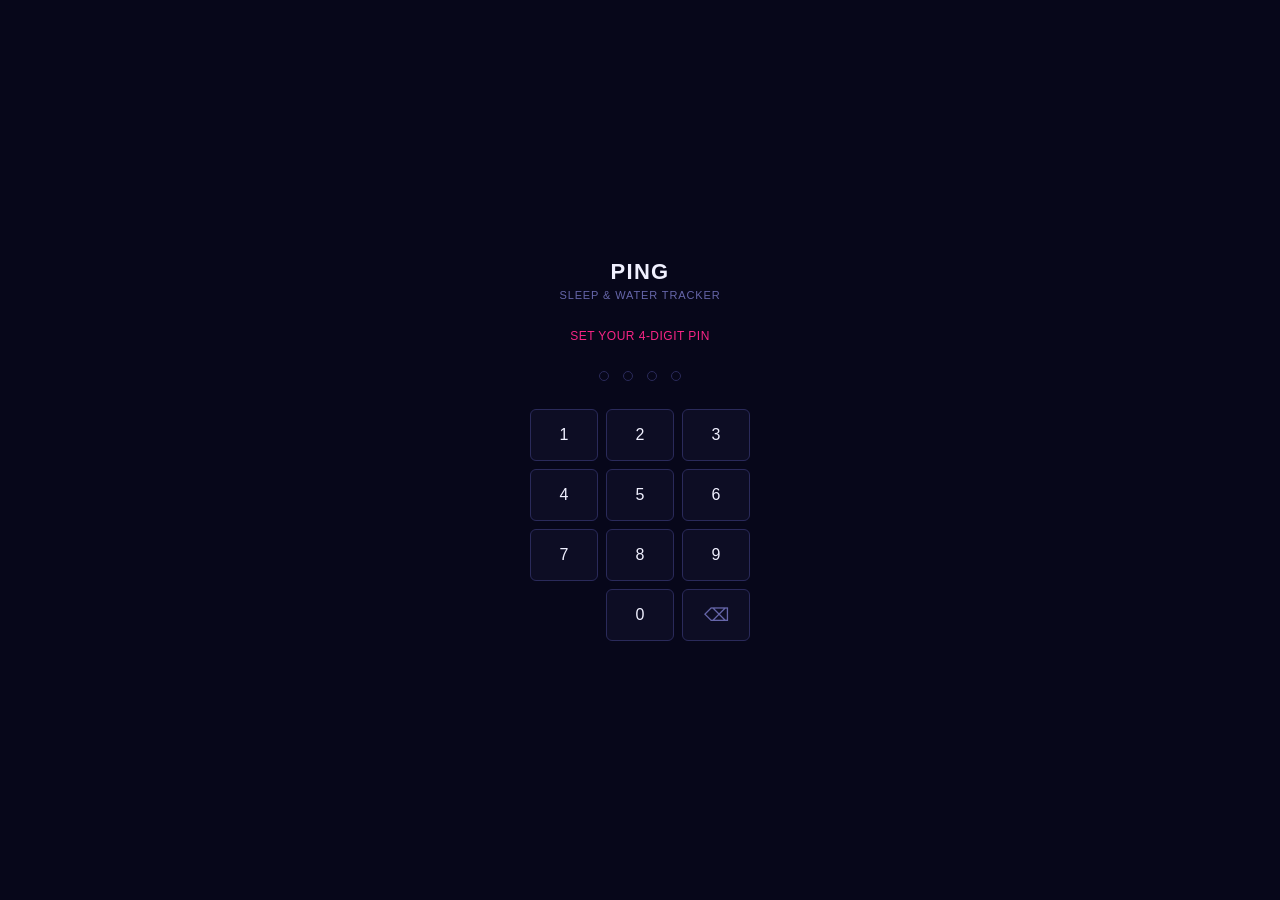
==== index.html @ cf744a32 "Restyle to match budget app design" ====
<!DOCTYPE html>
<html lang="en">
<head>
    <meta charset="UTF-8">
    <meta name="viewport" content="width=device-width, initial-scale=1.0, maximum-scale=1.0, user-scalable=no">
    <title>PING — Sleep & Water</title>
    <link rel="stylesheet" href="style.css">
</head>
<body>

<!-- ══════════════ PIN SCREEN ══════════════ -->
<div id="pin-screen">
    <div class="pin-brand">
        <div class="pin-title">PING</div>
        <div class="pin-sub">SLEEP &amp; WATER TRACKER</div>
    </div>
    <div class="pin-status" id="pin-status">&nbsp;</div>
    <div class="pin-dots">
        <div class="pin-dot" id="pd0"></div>
        <div class="pin-dot" id="pd1"></div>
        <div class="pin-dot" id="pd2"></div>
        <div class="pin-dot" id="pd3"></div>
    </div>
    <div class="pin-pad">
        <button class="pin-key" data-v="1">1</button>
        <button class="pin-key" data-v="2">2</button>
        <button class="pin-key" data-v="3">3</button>
        <button class="pin-key" data-v="4">4</button>
        <button class="pin-key" data-v="5">5</button>
        <button class="pin-key" data-v="6">6</button>
        <button class="pin-key" data-v="7">7</button>
        <button class="pin-key" data-v="8">8</button>
        <button class="pin-key" data-v="9">9</button>
        <button class="pin-key pin-empty" aria-hidden="true"></button>
        <button class="pin-key" data-v="0">0</button>
        <button class="pin-key pin-del" id="pin-del">⌫</button>
    </div>
</div>

<!-- ══════════════ MAIN APP ══════════════ -->
<div id="app">
    <header class="app-header">
        <div>
            <div class="app-logo">PING <span class="sync-dot" id="sync-dot"></span></div>
            <div class="app-date" id="app-date"></div>
        </div>
        <button class="icon-btn" id="settings-btn" title="Settings">⚙</button>
    </header>

    <nav class="tab-bar">
        <button class="tab-btn active" data-tab="water">💧 WATER</button>
        <button class="tab-btn"        data-tab="sleep">🌙 SLEEP</button>
    </nav>

    <div class="tab-content">

        <!-- WATER PANEL -->
        <div class="tab-panel active" id="water-panel">
            <div class="ring-wrapper">
                <svg class="water-ring-svg" viewBox="0 0 190 190">
                    <circle class="ring-bg"   cx="95" cy="95" r="82"/>
                    <circle class="ring-fill" id="ring-fill" cx="95" cy="95" r="82"
                        stroke-dasharray="515.22" stroke-dashoffset="515.22"/>
                </svg>
                <div class="ring-center">
                    <div class="ring-ml"   id="ring-ml">0</div>
                    <div class="ring-pct"  id="ring-pct">0%</div>
                    <div class="ring-goal">/ <span id="goal-display">2500</span> ml</div>
                </div>
            </div>

            <div class="section-label">Quick Add</div>
            <div class="quick-add">
                <button class="add-btn" data-ml="250"><span>+250</span>ml</button>
                <button class="add-btn" data-ml="500"><span>+500</span>ml</button>
                <button class="add-btn" data-ml="750"><span>+750</span>ml</button>
                <button class="add-btn" data-ml="1000"><span>+1000</span>ml</button>
            </div>

            <div class="section-label">Custom Amount</div>
            <div class="custom-row">
                <input class="cyber-input" id="custom-ml" type="number" min="1" max="5000" placeholder="Enter ml...">
                <button class="cyber-btn" id="custom-add">ADD</button>
            </div>

            <div class="neon-divider"></div>

            <div class="section-label">Today's Log</div>
            <div class="log-list" id="water-log"></div>
        </div>

        <!-- SLEEP PANEL -->
        <div class="tab-panel" id="sleep-panel">
            <div class="sleep-form">
                <div class="sleep-form-title">LOG SLEEP SESSION</div>
                <div class="time-row">
                    <div class="time-field">
                        <label>BEDTIME</label>
                        <input class="cyber-input" type="time" id="bedtime" value="23:00">
                    </div>
                    <div class="time-field">
                        <label>WAKE TIME</label>
                        <input class="cyber-input" type="time" id="waketime" value="07:00">
                    </div>
                </div>
                <div class="sleep-duration" id="sleep-dur">8h 0m</div>
                <div class="quality-label">SLEEP QUALITY</div>
                <div class="stars" id="stars">
                    <span class="star active" data-v="1">★</span>
                    <span class="star active" data-v="2">★</span>
                    <span class="star active" data-v="3">★</span>
                    <span class="star active" data-v="4">★</span>
                    <span class="star active" data-v="5">★</span>
                </div>
                <button class="cyber-btn purple" id="log-sleep" style="width:100%;padding:13px;font-size:.65rem;letter-spacing:.2em;">
                    LOG SLEEP
                </button>
            </div>

            <div class="chart-card">
                <div class="chart-card-title">7-DAY SLEEP HISTORY</div>
                <canvas id="sleepChart"></canvas>
            </div>

            <div class="section-label">Recent Entries</div>
            <div class="log-list" id="sleep-log"></div>
        </div>
    </div>
</div>

<!-- ══════════════ SETTINGS MODAL ══════════════ -->
<div class="overlay" id="settings-overlay">
    <div class="modal">
        <div class="modal-title">SETTINGS</div>
        <button class="modal-close" id="modal-close">✕</button>

        <div class="setting-row">
            <label>DAILY WATER GOAL (ML)</label>
            <div style="display:flex;gap:8px">
                <input class="cyber-input" id="goal-input" type="number" min="500" max="10000" placeholder="2500">
                <button class="cyber-btn" id="save-goal">SAVE</button>
            </div>
        </div>

        <div class="neon-divider"></div>

        <div class="setting-row">
            <label>CHANGE PIN</label>
            <div style="display:flex;gap:8px">
                <input class="cyber-input" id="new-pin" type="password" maxlength="4" inputmode="numeric" placeholder="New 4-digit PIN">
                <button class="cyber-btn pink" id="save-pin">SET</button>
            </div>
        </div>

        <div class="neon-divider"></div>

        <button class="cyber-btn pink" id="clear-water" style="width:100%;padding:12px;">
            CLEAR TODAY'S WATER
        </button>
    </div>
</div>

<div id="toasts"></div>

<script src="app.js"></script>
</body>
</html>
---- style.css ----
:root {
    --bg-deep:       #07071a;
    --bg-card:       #0d0d24;
    --bg-elevated:   #12122e;
    --bg-input:      #0a0a20;
    --text-bright:   #f0f0ff;
    --text-dim:      #6666aa;
    --border-subtle: #1c1c3e;
    --border-mid:    #2a2a5a;
    --accent:        #9d4edd;
    --accent-dim:    rgba(157,78,221,0.18);
    --accent-glow:   rgba(157,78,221,0.35);
    --green:         #06d6a0;
    --green-dim:     rgba(6,214,160,0.15);
    --pink:          #f72585;
    --pink-dim:      rgba(247,37,133,0.15);
    --yellow:        #ffbe0b;
    --blue:          #4cc9f0;
    --radius-lg:     10px;
    --radius-md:     6px;
}

*, *::before, *::after { box-sizing: border-box; margin: 0; padding: 0; }

html, body {
    height: 100%;
    background: var(--bg-deep);
    color: var(--text-bright);
    font-family: -apple-system, BlinkMacSystemFont, 'Segoe UI', sans-serif;
    overflow: hidden;
    font-size: 14px;
}

/* ─── PIN SCREEN ─── */
#pin-screen {
    position: fixed; inset: 0;
    background: var(--bg-deep);
    display: flex; flex-direction: column;
    align-items: center; justify-content: center;
    gap: 28px; z-index: 100;
}

.pin-brand { text-align: center; }

.pin-title {
    font-size: 22px; font-weight: 700;
    color: var(--text-bright); letter-spacing: 0.06em;
}

.pin-sub {
    font-size: 11px; color: var(--text-dim);
    letter-spacing: 0.08em; margin-top: 4px;
    text-transform: uppercase;
}

.pin-status {
    font-size: 12px; color: var(--pink);
    letter-spacing: 0.04em; min-height: 1.2em;
    text-align: center;
}

.pin-dots { display: flex; gap: 14px; }

.pin-dot {
    width: 10px; height: 10px; border-radius: 50%;
    border: 1.5px solid var(--border-mid); transition: all .15s;
}

.pin-dot.filled { background: var(--accent); border-color: var(--accent); box-shadow: 0 0 8px var(--accent-glow); }
.pin-dot.error  { background: var(--pink);   border-color: var(--pink); }

.pin-pad {
    display: grid;
    grid-template-columns: repeat(3, 68px);
    grid-template-rows: repeat(4, 52px);
    gap: 8px;
}

.pin-key {
    background: var(--bg-card);
    border: 0.5px solid var(--border-mid);
    color: var(--text-bright);
    font-size: 16px; font-weight: 500;
    border-radius: var(--radius-md); cursor: pointer;
    transition: all .1s; user-select: none;
    -webkit-tap-highlight-color: transparent;
    display: flex; align-items: center; justify-content: center;
}

.pin-key:active {
    background: var(--accent-dim);
    border-color: var(--accent);
}

.pin-key.pin-del   { color: var(--text-dim); font-size: 18px; }
.pin-key.pin-empty { visibility: hidden; pointer-events: none; }

/* ─── APP SHELL ─── */
#app { display: none; height: 100%; flex-direction: column; max-width: 480px; margin: 0 auto; }
#app.visible { display: flex; }

.app-header {
    display: flex; align-items: center; justify-content: space-between;
    padding: 14px 16px 12px;
    border-bottom: 0.5px solid var(--border-subtle);
    flex-shrink: 0; background: var(--bg-deep);
}

.app-logo {
    font-size: 16px; font-weight: 700;
    color: var(--text-bright); letter-spacing: 0.04em;
    display: flex; align-items: center; gap: 8px;
}

.app-date { font-size: 11px; color: var(--text-dim); letter-spacing: 0.04em; margin-top: 2px; text-transform: uppercase; }

.icon-btn {
    background: none; border: 0.5px solid var(--border-mid); color: var(--text-dim);
    width: 30px; height: 30px; border-radius: var(--radius-md); cursor: pointer;
    font-size: 15px; display: flex; align-items: center; justify-content: center;
    transition: all .15s;
}

.icon-btn:hover { background: var(--accent-dim); border-color: var(--accent); color: var(--text-bright); }

/* ─── TABS ─── */
.tab-bar {
    display: flex; border-bottom: 0.5px solid var(--border-subtle);
    flex-shrink: 0; background: var(--bg-deep);
}

.tab-btn {
    flex: 1; background: none; border: none; padding: 11px 0;
    font-size: 12px; font-weight: 500; letter-spacing: 0.04em;
    color: var(--text-dim); cursor: pointer; transition: all .15s; position: relative;
}

.tab-btn.active { color: var(--text-bright); }

.tab-btn.active::after {
    content: ''; position: absolute; bottom: -1px; left: 16px; right: 16px; height: 2px;
    background: var(--accent); border-radius: 2px 2px 0 0;
}

/* ─── SCROLL ─── */
.tab-content {
    flex: 1; overflow-y: auto; overflow-x: hidden;
    padding: 16px 16px 32px; background: var(--bg-deep);
    scrollbar-width: thin; scrollbar-color: var(--border-mid) transparent;
}

.tab-content::-webkit-scrollbar { width: 3px; }
.tab-content::-webkit-scrollbar-thumb { background: var(--border-mid); border-radius: 2px; }

.tab-panel { display: none; }
.tab-panel.active { display: block; }

/* ─── SHARED ─── */
.section-label {
    font-size: 11px; font-weight: 500; color: var(--text-dim);
    letter-spacing: 0.06em; text-transform: uppercase; margin-bottom: 10px;
}

.neon-divider {
    height: 0.5px; background: var(--border-subtle); margin: 16px 0;
}

.cyber-input {
    background: var(--bg-input);
    border: 0.5px solid var(--border-mid);
    color: var(--text-bright);
    font-size: 13px; padding: 8px 12px; border-radius: var(--radius-md);
    outline: none; transition: border-color .15s, box-shadow .15s; width: 100%;
    font-family: inherit;
}

.cyber-input:focus {
    border-color: var(--accent);
    box-shadow: 0 0 0 2px var(--accent-dim);
}

.cyber-input::placeholder { color: var(--text-dim); }
.cyber-input[type="time"] { color-scheme: dark; }

.cyber-btn {
    background: transparent;
    border: 0.5px solid var(--border-mid);
    color: var(--text-bright);
    font-size: 13px; padding: 8px 16px;
    border-radius: var(--radius-md); cursor: pointer; transition: all .15s;
    white-space: nowrap; user-select: none; -webkit-tap-highlight-color: transparent;
    font-family: inherit; font-weight: 500;
}

.cyber-btn:hover, .cyber-btn:active { background: var(--accent-dim); border-color: var(--accent); }

.cyber-btn.pink   { border-color: var(--pink); color: var(--pink); background: var(--pink-dim); }
.cyber-btn.pink:hover, .cyber-btn.pink:active { background: rgba(247,37,133,.28); }

.cyber-btn.purple {
    border: none; background: var(--accent); color: #fff; font-weight: 600;
    box-shadow: 0 0 12px var(--accent-glow);
}
.cyber-btn.purple:hover, .cyber-btn.purple:active { background: #8a3cc7; }

.empty-state { text-align: center; color: var(--text-dim); font-size: 13px; padding: 28px 0; }

/* ─── WATER RING ─── */
.ring-wrapper {
    position: relative; width: 180px; height: 180px;
    display: flex; align-items: center; justify-content: center;
    margin: 4px auto 24px;
}

.water-ring-svg {
    position: absolute; inset: 0; width: 100%; height: 100%;
    transform: rotate(-90deg);
}

.ring-bg   { fill: none; stroke: var(--bg-elevated); stroke-width: 10; }
.ring-fill {
    fill: none; stroke: #06d6a0; stroke-width: 10; stroke-linecap: round;
    transition: stroke-dashoffset .6s ease, stroke .4s;
}

.ring-center { position: relative; display: flex; flex-direction: column; align-items: center; gap: 2px; }

.ring-ml   { font-size: 28px; font-weight: 700; color: var(--text-bright); line-height: 1; }
.ring-pct  { font-size: 12px; color: var(--text-dim); }
.ring-goal { font-size: 11px; color: var(--text-dim); }

/* ─── QUICK ADD ─── */
.quick-add { display: grid; grid-template-columns: repeat(4,1fr); gap: 8px; margin-bottom: 16px; }

.add-btn {
    background: var(--bg-card);
    border: 0.5px solid var(--border-mid);
    color: var(--text-bright);
    font-size: 11px; padding: 12px 4px 10px; border-radius: var(--radius-md);
    cursor: pointer; text-align: center; transition: all .15s;
    user-select: none; -webkit-tap-highlight-color: transparent; line-height: 1.5;
    font-family: inherit;
}

.add-btn span { display: block; font-size: 15px; font-weight: 600; color: var(--green); }
.add-btn:hover, .add-btn:active { background: var(--green-dim); border-color: rgba(6,214,160,.4); }

.custom-row { display: flex; gap: 8px; }
.custom-row .cyber-input { flex: 1; }

/* ─── LOG LIST ─── */
.log-list { display: flex; flex-direction: column; gap: 0; }

.log-item {
    background: var(--bg-card);
    border-bottom: 0.5px solid var(--border-subtle);
    padding: 10px 12px; display: flex;
    align-items: center; justify-content: space-between; gap: 8px;
}

.log-item:first-child { border-radius: var(--radius-md) var(--radius-md) 0 0; }
.log-item:last-child  { border-radius: 0 0 var(--radius-md) var(--radius-md); border-bottom: none; }
.log-item:only-child  { border-radius: var(--radius-md); border-bottom: none; }

.log-time   { font-size: 11px; color: var(--text-dim); flex-shrink: 0; }
.log-amount { font-size: 13px; font-weight: 600; color: var(--green); }

.log-del {
    background: none; border: none; color: var(--text-dim);
    cursor: pointer; font-size: 13px; padding: 2px 6px;
    border-radius: 4px; transition: color .15s; flex-shrink: 0;
    line-height: 1;
}

.log-del:hover { color: var(--pink); }

/* ─── SLEEP FORM ─── */
.sleep-form {
    background: var(--bg-card);
    border: 0.5px solid var(--border-subtle);
    border-radius: var(--radius-lg); padding: 16px; margin-bottom: 16px;
}

.sleep-form-title {
    font-size: 11px; font-weight: 500; color: var(--text-dim);
    letter-spacing: 0.06em; text-transform: uppercase; margin-bottom: 14px;
}

.time-row { display: grid; grid-template-columns: 1fr 1fr; gap: 10px; margin-bottom: 12px; }

.time-field > label {
    display: block; font-size: 11px; color: var(--text-dim);
    letter-spacing: 0.04em; margin-bottom: 5px; text-transform: uppercase;
}

.sleep-duration {
    font-size: 20px; font-weight: 700;
    color: var(--text-bright);
    text-align: center; margin-bottom: 14px; min-height: 1.4em;
}

.quality-label {
    font-size: 11px; color: var(--text-dim);
    letter-spacing: 0.04em; margin-bottom: 8px; text-transform: uppercase;
}

.stars { display: flex; gap: 6px; margin-bottom: 14px; }

.star {
    font-size: 1.6rem; line-height: 1; cursor: pointer;
    color: var(--border-mid); transition: all .12s;
    user-select: none; -webkit-tap-highlight-color: transparent;
}

.star.active { color: var(--yellow); }

/* ─── SLEEP CHART ─── */
.chart-card {
    background: var(--bg-card);
    border: 0.5px solid var(--border-subtle);
    border-radius: var(--radius-lg); padding: 14px; margin-bottom: 16px;
}

.chart-card-title {
    font-size: 11px; font-weight: 500; color: var(--text-dim);
    letter-spacing: 0.06em; text-transform: uppercase; margin-bottom: 12px;
}

#sleepChart { width: 100%; height: 150px; display: block; }

/* ─── SLEEP LOG ITEMS ─── */
.sleep-log-item {
    background: var(--bg-card);
    border-bottom: 0.5px solid var(--border-subtle);
    padding: 10px 12px; display: flex; flex-direction: column; gap: 4px;
}

.sleep-log-item:first-child { border-radius: var(--radius-md) var(--radius-md) 0 0; }
.sleep-log-item:last-child  { border-radius: 0 0 var(--radius-md) var(--radius-md); border-bottom: none; }
.sleep-log-item:only-child  { border-radius: var(--radius-md); border-bottom: none; }

.sleep-log-row { display: flex; justify-content: space-between; align-items: center; }
.sleep-log-date  { font-size: 13px; font-weight: 500; color: var(--text-bright); }
.sleep-log-stars { font-size: 11px; color: var(--yellow); }
.sleep-log-detail { font-size: 11px; color: var(--text-dim); }

/* ─── MODAL ─── */
.overlay {
    display: none; position: fixed; inset: 0;
    background: rgba(0,0,10,.75); z-index: 50;
    align-items: center; justify-content: center;
}

.overlay.visible { display: flex; }

.modal {
    background: var(--bg-card);
    border: 0.5px solid var(--border-mid);
    box-shadow: 0 0 40px rgba(157,78,221,.2);
    border-radius: var(--radius-lg); padding: 20px;
    width: min(340px, calc(100vw - 32px)); position: relative;
}

.modal-title {
    font-size: 15px; font-weight: 600;
    color: var(--text-bright); letter-spacing: 0.02em; margin-bottom: 18px;
}

.modal-close {
    position: absolute; top: 14px; right: 14px; background: none; border: none;
    color: var(--text-dim); font-size: 16px; cursor: pointer; transition: color .15s;
    line-height: 1;
}
.modal-close:hover { color: var(--text-bright); }

.setting-row { margin-bottom: 16px; }
.setting-row > label {
    display: block; font-size: 11px; color: var(--text-dim);
    letter-spacing: 0.04em; text-transform: uppercase; margin-bottom: 7px;
}

/* ─── TOAST ─── */
#toasts {
    position: fixed; bottom: 24px; left: 50%; transform: translateX(-50%);
    z-index: 300; display: flex; flex-direction: column; gap: 8px;
    align-items: center; pointer-events: none;
}

.toast {
    background: var(--bg-elevated);
    border: 0.5px solid var(--border-mid);
    color: var(--text-bright);
    font-size: 13px; padding: 9px 18px;
    border-radius: var(--radius-md);
    box-shadow: 0 4px 20px rgba(0,0,0,.4);
    white-space: nowrap;
    animation: tIn .2s ease, tOut .25s ease 2.1s forwards;
}

.toast.err { border-color: var(--pink); color: var(--pink); }

@keyframes tIn  { from { opacity:0; transform:translateY(6px); } to { opacity:1; transform:none; } }
@keyframes tOut { to   { opacity:0; transform:translateY(-6px); } }

/* ─── SYNC DOT ─── */
.sync-dot {
    width: 6px; height: 6px; border-radius: 50%;
    background: var(--border-mid); display: inline-block;
    vertical-align: middle; transition: all .3s;
}

.sync-dot.ok   { background: var(--green); }
.sync-dot.err  { background: var(--pink); }
.sync-dot.busy { background: var(--yellow); animation: pulse .8s infinite; }

@keyframes pulse { 0%,100%{opacity:1} 50%{opacity:.3} }

/* scrollbar */
::-webkit-scrollbar { width: 3px; }
::-webkit-scrollbar-track { background: transparent; }
::-webkit-scrollbar-thumb { background: var(--border-mid); border-radius: 2px; }
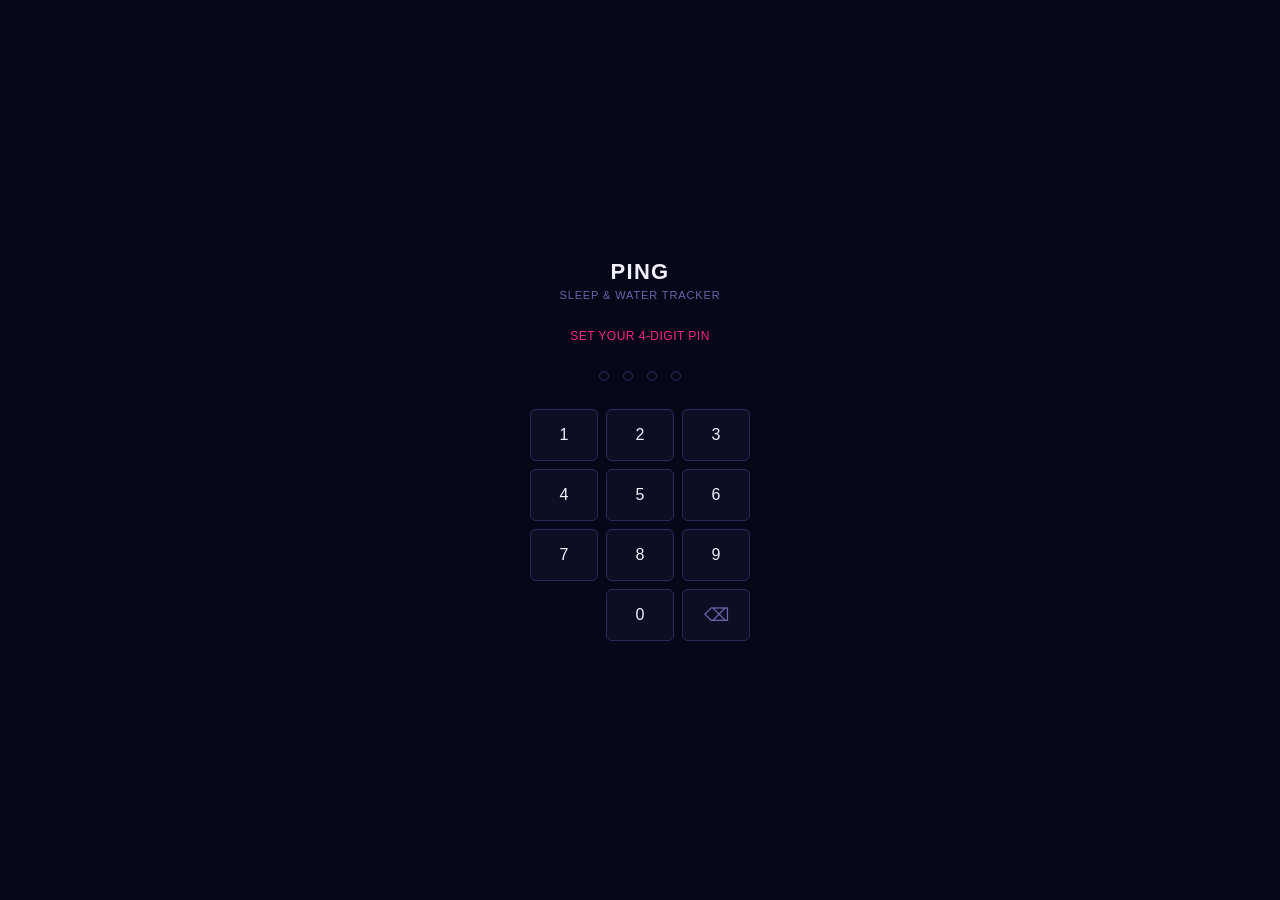
==== commit d5b61335: "Add responsive desktop layout" ====
--- a/index.html
+++ b/index.html
@@ -56,6 +56,7 @@
 
         <!-- WATER PANEL -->
         <div class="tab-panel active" id="water-panel">
+            <div class="desktop-panel-title">💧 Water</div>
             <div class="ring-wrapper">
                 <svg class="water-ring-svg" viewBox="0 0 190 190">
                     <circle class="ring-bg"   cx="95" cy="95" r="82"/>
@@ -91,6 +92,7 @@
 
         <!-- SLEEP PANEL -->
         <div class="tab-panel" id="sleep-panel">
+            <div class="desktop-panel-title">🌙 Sleep</div>
             <div class="sleep-form">
                 <div class="sleep-form-title">LOG SLEEP SESSION</div>
                 <div class="time-row">
--- a/style.css
+++ b/style.css
@@ -419,3 +419,61 @@
 ::-webkit-scrollbar { width: 3px; }
 ::-webkit-scrollbar-track { background: transparent; }
 ::-webkit-scrollbar-thumb { background: var(--border-mid); border-radius: 2px; }
+
+/* ─── DESKTOP LAYOUT ─── */
+@media (min-width: 768px) {
+    body { align-items: stretch; }
+
+    #app {
+        max-width: 960px;
+        display: none;
+        height: 100%;
+        flex-direction: column;
+    }
+
+    #app.visible { display: flex; }
+
+    .app-header {
+        padding: 16px 28px;
+    }
+
+    .app-logo { font-size: 17px; }
+
+    /* hide tab bar — both panels visible at once */
+    .tab-bar { display: none; }
+
+    .tab-content {
+        display: flex;
+        flex-direction: row;
+        gap: 20px;
+        padding: 24px 28px 32px;
+        overflow-y: auto;
+        align-items: flex-start;
+    }
+
+    /* both panels always visible on desktop */
+    .tab-panel {
+        display: block !important;
+        flex: 1;
+        min-width: 0;
+    }
+
+    /* water panel slightly wider */
+    #water-panel { flex: 1.05; }
+    #sleep-panel { flex: 0.95; }
+
+    /* section headings */
+    .desktop-panel-title {
+        display: block;
+        font-size: 11px; font-weight: 500;
+        color: var(--text-dim); letter-spacing: 0.06em;
+        text-transform: uppercase; margin-bottom: 16px;
+        padding-bottom: 10px;
+        border-bottom: 0.5px solid var(--border-subtle);
+    }
+
+    .ring-wrapper { width: 160px; height: 160px; margin-bottom: 20px; }
+    .ring-ml { font-size: 24px; }
+
+    .modal { width: 360px; }
+}
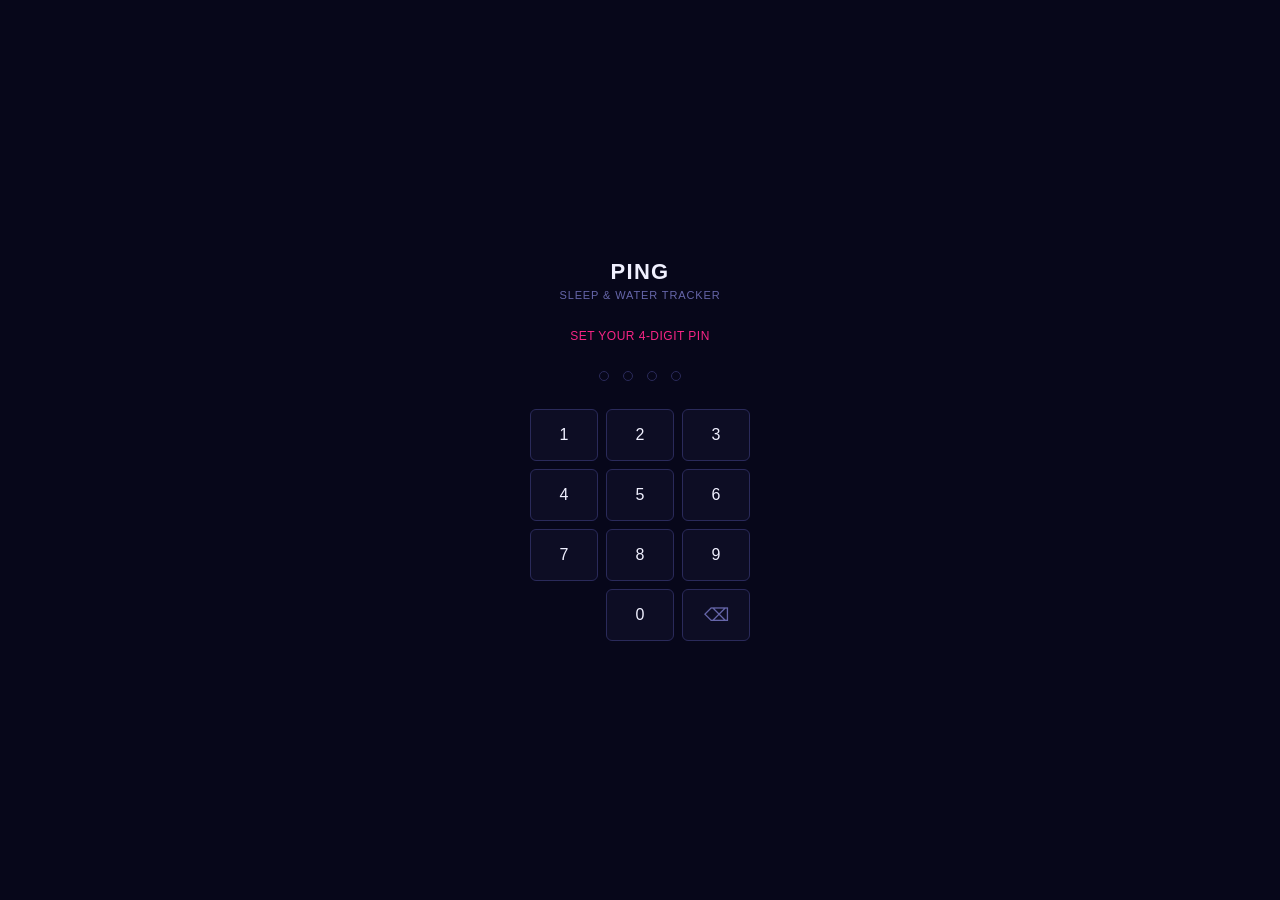
==== commit b343473f: "styled better" ====
--- a/index.html
+++ b/index.html
@@ -8,7 +8,7 @@
 </head>
 <body>
 
-<!-- ══════════════ PIN SCREEN ══════════════ -->
+<!-- ══ PIN SCREEN ══ -->
 <div id="pin-screen">
     <div class="pin-brand">
         <div class="pin-title">PING</div>
@@ -37,48 +37,125 @@
     </div>
 </div>
 
-<!-- ══════════════ MAIN APP ══════════════ -->
+<!-- ══ MAIN APP ══ -->
 <div id="app">
-    <header class="app-header">
-        <div>
-            <div class="app-logo">PING <span class="sync-dot" id="sync-dot"></span></div>
-            <div class="app-date" id="app-date"></div>
-        </div>
-        <button class="icon-btn" id="settings-btn" title="Settings">⚙</button>
-    </header>
-
-    <nav class="tab-bar">
-        <button class="tab-btn active" data-tab="water">💧 WATER</button>
-        <button class="tab-btn"        data-tab="sleep">🌙 SLEEP</button>
-    </nav>
-
-    <div class="tab-content">
-
-        <!-- WATER PANEL -->
-        <div class="tab-panel active" id="water-panel">
-            <div class="desktop-panel-title">💧 Water</div>
+
+    <!-- ── SIDEBAR ── -->
+    <aside class="sidebar">
+        <div class="sidebar-brand">
+            <div class="sidebar-logo">PING</div>
+            <span class="sync-dot" id="sync-dot"></span>
+        </div>
+
+        <nav class="sidebar-nav">
+            <button class="nav-btn active" data-tab="water">
+                <span class="nav-icon">
+                    <!-- drop -->
+                    <svg width="17" height="17" viewBox="0 0 24 24" fill="none" stroke="currentColor" stroke-width="1.6" stroke-linecap="round" stroke-linejoin="round">
+                        <path d="M12 2L5.5 13A7 7 0 1 0 18.5 13L12 2z"/>
+                    </svg>
+                </span>
+                <span class="nav-label">Water</span>
+            </button>
+            <button class="nav-btn" data-tab="sleep">
+                <span class="nav-icon">
+                    <!-- crescent -->
+                    <svg width="17" height="17" viewBox="0 0 24 24" fill="none" stroke="currentColor" stroke-width="1.6" stroke-linecap="round">
+                        <path d="M21 12.79A9 9 0 1 1 11.21 3 7 7 0 0 0 21 12.79z"/>
+                    </svg>
+                </span>
+                <span class="nav-label">Sleep</span>
+            </button>
+        </nav>
+
+        <button class="nav-btn" id="settings-btn">
+            <span class="nav-icon">
+                <!-- sliders -->
+                <svg width="17" height="17" viewBox="0 0 24 24" fill="none" stroke="currentColor" stroke-width="1.6" stroke-linecap="round">
+                    <line x1="4" y1="6" x2="20" y2="6"/>
+                    <line x1="4" y1="12" x2="20" y2="12"/>
+                    <line x1="4" y1="18" x2="20" y2="18"/>
+                    <circle cx="8"  cy="6"  r="2.2" fill="currentColor" stroke="none"/>
+                    <circle cx="16" cy="12" r="2.2" fill="currentColor" stroke="none"/>
+                    <circle cx="10" cy="18" r="2.2" fill="currentColor" stroke="none"/>
+                </svg>
+            </span>
+            <span class="nav-label">Settings</span>
+        </button>
+    </aside>
+
+    <!-- ── MAIN CONTENT ── -->
+    <div class="main-content">
+
+        <!-- WATER PAGE -->
+        <div class="page active" id="water-page">
+            <div class="page-header">
+                <div class="page-title">Water</div>
+                <div class="app-date" id="app-date"></div>
+            </div>
+
+            <!-- Ring -->
             <div class="ring-wrapper">
-                <svg class="water-ring-svg" viewBox="0 0 190 190">
-                    <circle class="ring-bg"   cx="95" cy="95" r="82"/>
-                    <circle class="ring-fill" id="ring-fill" cx="95" cy="95" r="82"
+                <svg class="water-ring-svg" viewBox="0 0 200 200">
+                    <circle class="ring-bg"   cx="100" cy="100" r="82"/>
+                    <circle class="ring-fill" id="ring-fill" cx="100" cy="100" r="82"
                         stroke-dasharray="515.22" stroke-dashoffset="515.22"/>
                 </svg>
                 <div class="ring-center">
                     <div class="ring-ml"   id="ring-ml">0</div>
+                    <div class="ring-unit" id="ring-unit">bottles</div>
                     <div class="ring-pct"  id="ring-pct">0%</div>
-                    <div class="ring-goal">/ <span id="goal-display">2500</span> ml</div>
-                </div>
-            </div>
+                    <div class="ring-goal" id="ring-goal">/ 4 bottles</div>
+                </div>
+            </div>
+
+            <!-- Stats -->
+            <div class="stats-row">
+                <div class="stat-card">
+                    <div class="stat-label">STREAK</div>
+                    <div class="stat-value accent" id="stat-water-streak">0 days</div>
+                </div>
+                <div class="stat-card">
+                    <div class="stat-label">GOAL MET</div>
+                    <div class="stat-value" id="stat-water-month">0 days</div>
+                </div>
+            </div>
+
+            <!-- Monthly chart -->
+            <div class="chart-card">
+                <div class="month-nav-row">
+                    <button class="month-nav-btn" id="water-prev">‹</button>
+                    <span class="month-nav-title" id="water-month-label"></span>
+                    <button class="month-nav-btn" id="water-next">›</button>
+                </div>
+                <canvas id="waterChart"></canvas>
+            </div>
+
+            <div class="neon-divider"></div>
 
             <div class="section-label">Quick Add</div>
-            <div class="quick-add">
-                <button class="add-btn" data-ml="250"><span>+250</span>ml</button>
-                <button class="add-btn" data-ml="500"><span>+500</span>ml</button>
-                <button class="add-btn" data-ml="750"><span>+750</span>ml</button>
-                <button class="add-btn" data-ml="1000"><span>+1000</span>ml</button>
-            </div>
-
-            <div class="section-label">Custom Amount</div>
+            <div class="quick-add" id="quick-add-grid">
+                <button class="add-btn" data-bottles="0.5">
+                    <span>+½</span>
+                    <small class="add-ml" data-for="0.5">250ml</small>
+                </button>
+                <button class="add-btn" data-bottles="1">
+                    <span>+1</span>
+                    <small class="add-ml" data-for="1">500ml</small>
+                </button>
+                <button class="add-btn" data-bottles="1.5">
+                    <span>+1.5</span>
+                    <small class="add-ml" data-for="1.5">750ml</small>
+                </button>
+                <button class="add-btn" data-bottles="2">
+                    <span>+2</span>
+                    <small class="add-ml" data-for="2">1000ml</small>
+                </button>
+            </div>
+
+            <button class="undo-btn" id="undo-water">− Undo last entry</button>
+
+            <div class="section-label" style="margin-top:14px">Custom Amount</div>
             <div class="custom-row">
                 <input class="cyber-input" id="custom-ml" type="number" min="1" max="5000" placeholder="Enter ml...">
                 <button class="cyber-btn" id="custom-add">ADD</button>
@@ -90,11 +167,59 @@
             <div class="log-list" id="water-log"></div>
         </div>
 
-        <!-- SLEEP PANEL -->
-        <div class="tab-panel" id="sleep-panel">
-            <div class="desktop-panel-title">🌙 Sleep</div>
+        <!-- SLEEP PAGE -->
+        <div class="page" id="sleep-page">
+            <div class="page-header">
+                <div class="page-title">Sleep</div>
+            </div>
+
+            <!-- Sleep Ring -->
+            <div class="ring-wrapper">
+                <svg class="water-ring-svg" viewBox="0 0 200 200">
+                    <circle class="ring-bg" cx="100" cy="100" r="82"/>
+                    <circle class="ring-fill ring-fill-sleep" id="sleep-ring-fill" cx="100" cy="100" r="82"
+                        stroke-dasharray="515.22" stroke-dashoffset="515.22"/>
+                </svg>
+                <div class="ring-center">
+                    <div class="ring-ml"   id="sleep-ring-hours">—</div>
+                    <div class="ring-unit">last night</div>
+                    <div class="ring-pct"  id="sleep-ring-pct">0%</div>
+                    <div class="ring-goal">/ 8h goal</div>
+                </div>
+            </div>
+
+            <!-- Stats -->
+            <div class="stats-row">
+                <div class="stat-card">
+                    <div class="stat-label">STREAK</div>
+                    <div class="stat-value green" id="stat-sleep-streak">0 days</div>
+                </div>
+                <div class="stat-card">
+                    <div class="stat-label">AVG QUALITY</div>
+                    <div class="stat-value" id="stat-sleep-quality">—</div>
+                </div>
+            </div>
+
+            <div class="neon-divider"></div>
+
+            <!-- Log form -->
             <div class="sleep-form">
                 <div class="sleep-form-title">LOG SLEEP SESSION</div>
+
+                <div class="sleep-form-top-row">
+                    <div class="time-field" style="flex:1">
+                        <label>DATE</label>
+                        <input class="cyber-input" type="date" id="sleep-date">
+                    </div>
+                    <div class="time-field" style="flex:1">
+                        <label>TYPE</label>
+                        <select class="cyber-input cyber-select" id="sleep-type">
+                            <option value="night">Night Sleep</option>
+                            <option value="nap">Nap</option>
+                        </select>
+                    </div>
+                </div>
+
                 <div class="time-row">
                     <div class="time-field">
                         <label>BEDTIME</label>
@@ -105,42 +230,66 @@
                         <input class="cyber-input" type="time" id="waketime" value="07:00">
                     </div>
                 </div>
+
                 <div class="sleep-duration" id="sleep-dur">8h 0m</div>
-                <div class="quality-label">SLEEP QUALITY</div>
-                <div class="stars" id="stars">
-                    <span class="star active" data-v="1">★</span>
-                    <span class="star active" data-v="2">★</span>
-                    <span class="star active" data-v="3">★</span>
-                    <span class="star active" data-v="4">★</span>
-                    <span class="star active" data-v="5">★</span>
-                </div>
-                <button class="cyber-btn purple" id="log-sleep" style="width:100%;padding:13px;font-size:.65rem;letter-spacing:.2em;">
+
+                <div class="quality-label">QUALITY</div>
+                <div class="q-dots" id="q-dots">
+                    <button class="q-dot active" data-v="1"></button>
+                    <button class="q-dot active" data-v="2"></button>
+                    <button class="q-dot active" data-v="3"></button>
+                    <button class="q-dot active" data-v="4"></button>
+                    <button class="q-dot active" data-v="5"></button>
+                </div>
+
+                <div class="quality-label" style="margin-top:10px">NOTES</div>
+                <textarea class="cyber-input" id="sleep-notes" rows="2" placeholder="How did you sleep?"></textarea>
+
+                <button class="cyber-btn purple" id="log-sleep" style="width:100%;padding:13px;font-size:13px;margin-top:12px;">
                     LOG SLEEP
                 </button>
-            </div>
-
-            <div class="chart-card">
-                <div class="chart-card-title">7-DAY SLEEP HISTORY</div>
-                <canvas id="sleepChart"></canvas>
             </div>
 
             <div class="section-label">Recent Entries</div>
             <div class="log-list" id="sleep-log"></div>
-        </div>
-    </div>
-</div>
-
-<!-- ══════════════ SETTINGS MODAL ══════════════ -->
+
+            <!-- Sleep chart -->
+            <div class="chart-card" style="margin-top:16px">
+                <div class="chart-card-title">LAST 14 NIGHTS</div>
+                <canvas id="sleepChart"></canvas>
+            </div>
+
+        </div>
+
+    </div><!-- /main-content -->
+</div><!-- /app -->
+
+<!-- SETTINGS MODAL -->
 <div class="overlay" id="settings-overlay">
     <div class="modal">
-        <div class="modal-title">SETTINGS</div>
+        <div class="modal-title">Settings</div>
         <button class="modal-close" id="modal-close">✕</button>
 
         <div class="setting-row">
-            <label>DAILY WATER GOAL (ML)</label>
-            <div style="display:flex;gap:8px">
-                <input class="cyber-input" id="goal-input" type="number" min="500" max="10000" placeholder="2500">
-                <button class="cyber-btn" id="save-goal">SAVE</button>
+            <label>BOTTLE SIZE</label>
+            <div class="preset-row" id="bsize-presets">
+                <button class="preset-btn" data-bsize="330">330ml</button>
+                <button class="preset-btn" data-bsize="500">500ml</button>
+                <button class="preset-btn" data-bsize="600">600ml</button>
+                <button class="preset-btn" data-bsize="750">750ml</button>
+                <button class="preset-btn" data-bsize="1000">1L</button>
+            </div>
+        </div>
+
+        <div class="setting-row" style="margin-top:14px">
+            <label>DAILY GOAL (BOTTLES)</label>
+            <div class="preset-row" id="wgoal-presets">
+                <button class="preset-btn" data-wgoal="2">2</button>
+                <button class="preset-btn" data-wgoal="3">3</button>
+                <button class="preset-btn" data-wgoal="4">4</button>
+                <button class="preset-btn" data-wgoal="5">5</button>
+                <button class="preset-btn" data-wgoal="6">6</button>
+                <button class="preset-btn" data-wgoal="8">8</button>
             </div>
         </div>
 
@@ -163,7 +312,6 @@
 </div>
 
 <div id="toasts"></div>
-
 <script src="app.js"></script>
 </body>
 </html>
--- a/style.css
+++ b/style.css
@@ -15,9 +15,9 @@
     --pink:          #f72585;
     --pink-dim:      rgba(247,37,133,0.15);
     --yellow:        #ffbe0b;
-    --blue:          #4cc9f0;
     --radius-lg:     10px;
     --radius-md:     6px;
+    --sidebar-w:     52px;
 }
 
 *, *::before, *::after { box-sizing: border-box; margin: 0; padding: 0; }
@@ -66,7 +66,7 @@
     border: 1.5px solid var(--border-mid); transition: all .15s;
 }
 
-.pin-dot.filled { background: var(--accent); border-color: var(--accent); box-shadow: 0 0 8px var(--accent-glow); }
+.pin-dot.filled { background: var(--accent); border-color: var(--accent); }
 .pin-dot.error  { background: var(--pink);   border-color: var(--pink); }
 
 .pin-pad {
@@ -87,73 +87,220 @@
     display: flex; align-items: center; justify-content: center;
 }
 
-.pin-key:active {
-    background: var(--accent-dim);
-    border-color: var(--accent);
-}
-
-.pin-key.pin-del   { color: var(--text-dim); font-size: 18px; }
-.pin-key.pin-empty { visibility: hidden; pointer-events: none; }
+.pin-key:active      { background: var(--accent-dim); border-color: var(--accent); }
+.pin-key.pin-del     { color: var(--text-dim); font-size: 18px; }
+.pin-key.pin-empty   { visibility: hidden; pointer-events: none; }
 
 /* ─── APP SHELL ─── */
-#app { display: none; height: 100%; flex-direction: column; max-width: 480px; margin: 0 auto; }
+#app {
+    display: none;
+    height: 100%;
+    flex-direction: row;
+}
 #app.visible { display: flex; }
 
-.app-header {
-    display: flex; align-items: center; justify-content: space-between;
-    padding: 14px 16px 12px;
+/* ─── SIDEBAR ─── */
+.sidebar {
+    width: var(--sidebar-w);
+    flex-shrink: 0;
+    background: var(--bg-card);
+    border-right: 0.5px solid var(--border-subtle);
+    display: flex;
+    flex-direction: column;
+    align-items: center;
+    padding: 14px 0 12px;
+    gap: 2px;
+    overflow: hidden;
+    transition: width .2s ease;
+}
+
+.sidebar-brand {
+    display: flex;
+    flex-direction: column;
+    align-items: center;
+    gap: 6px;
+    padding-bottom: 16px;
     border-bottom: 0.5px solid var(--border-subtle);
-    flex-shrink: 0; background: var(--bg-deep);
-}
-
-.app-logo {
+    width: 100%;
+    padding-left: 0; padding-right: 0;
+}
+
+.sidebar-logo {
+    font-size: 11px; font-weight: 700;
+    letter-spacing: 0.1em; color: var(--text-bright);
+    text-align: center;
+}
+
+.sidebar-nav {
+    display: flex;
+    flex-direction: column;
+    gap: 2px;
+    flex: 1;
+    width: 100%;
+    padding: 8px 6px 0;
+}
+
+/* nav button — shared by sidebar nav + settings */
+.nav-btn {
+    display: flex;
+    flex-direction: column;
+    align-items: center;
+    justify-content: center;
+    gap: 3px;
+    width: 100%;
+    background: none;
+    border: none;
+    color: var(--text-dim);
+    cursor: pointer;
+    padding: 10px 6px;
+    border-radius: var(--radius-md);
+    transition: background .15s, color .15s;
+    user-select: none;
+    font-family: inherit;
+    -webkit-tap-highlight-color: transparent;
+}
+
+.nav-btn:hover  { background: var(--accent-dim); color: var(--text-bright); }
+.nav-btn.active { background: var(--accent-dim); color: var(--accent); }
+
+#settings-btn { margin: 0 6px 0; width: calc(100% - 12px); }
+
+.nav-icon  { display: flex; align-items: center; justify-content: center; width: 20px; height: 20px; flex-shrink: 0; }
+.nav-icon svg { width: 100%; height: 100%; }
+.nav-label { display: none; font-size: 10px; font-weight: 500; letter-spacing: 0.05em; text-transform: uppercase; }
+
+/* ─── MAIN CONTENT ─── */
+.main-content {
+    flex: 1;
+    min-width: 0;
+    overflow-y: auto;
+    overflow-x: hidden;
+    background: var(--bg-deep);
+    padding: 20px 16px 40px;
+    scrollbar-width: thin;
+    scrollbar-color: var(--border-mid) transparent;
+}
+
+.main-content::-webkit-scrollbar { width: 3px; }
+.main-content::-webkit-scrollbar-thumb { background: var(--border-mid); border-radius: 2px; }
+
+/* ─── PAGES ─── */
+.page { display: none; }
+.page.active { display: block; }
+
+.page-header {
+    margin-bottom: 20px;
+}
+
+.page-title {
+    font-size: 20px; font-weight: 700;
+    color: var(--text-bright); letter-spacing: 0.02em;
+}
+
+.app-date {
+    font-size: 10px; color: var(--text-dim);
+    letter-spacing: 0.05em; margin-top: 3px;
+    text-transform: uppercase;
+}
+
+/* ─── SYNC DOT ─── */
+.sync-dot {
+    width: 6px; height: 6px; border-radius: 50%;
+    background: var(--border-mid); display: inline-block;
+    transition: all .3s;
+}
+
+.sync-dot.ok   { background: var(--green); }
+.sync-dot.err  { background: var(--pink); }
+.sync-dot.busy { background: var(--yellow); animation: pulse .8s infinite; }
+
+@keyframes pulse { 0%,100%{opacity:1} 50%{opacity:.3} }
+
+/* ─── WATER RING ─── */
+.ring-wrapper {
+    position: relative;
+    width: 180px; height: 180px;
+    display: flex; align-items: center; justify-content: center;
+    margin: 0 auto 24px;
+}
+
+.water-ring-svg {
+    position: absolute; inset: 0; width: 100%; height: 100%;
+    transform: rotate(-90deg);
+}
+
+.ring-bg   { fill: none; stroke: var(--bg-elevated); stroke-width: 10; }
+.ring-fill {
+    fill: none; stroke: var(--green); stroke-width: 10; stroke-linecap: round;
+    transition: stroke-dashoffset .6s ease, stroke .4s;
+}
+.ring-fill-sleep { stroke: var(--accent); }
+
+.ring-center {
+    position: relative; display: flex; flex-direction: column;
+    align-items: center; gap: 1px; text-align: center;
+}
+
+.ring-ml   { font-size: 26px; font-weight: 700; color: var(--text-bright); line-height: 1; }
+.ring-unit { font-size: 10px; color: var(--text-dim); letter-spacing: 0.04em; }
+.ring-pct  { font-size: 12px; color: var(--text-dim); margin-top: 2px; }
+.ring-goal { font-size: 10px; color: var(--text-dim); }
+
+/* ─── STATS ROW ─── */
+.stats-row {
+    display: grid; grid-template-columns: repeat(2, 1fr);
+    gap: 8px; margin-bottom: 16px;
+}
+
+.stat-card {
+    background: var(--bg-card);
+    border: 0.5px solid var(--border-subtle);
+    border-radius: var(--radius-md);
+    padding: 12px 10px; text-align: center;
+}
+
+.stat-label {
+    font-size: 9px; font-weight: 500; color: var(--text-dim);
+    letter-spacing: 0.06em; text-transform: uppercase; margin-bottom: 6px;
+}
+
+.stat-value {
     font-size: 16px; font-weight: 700;
-    color: var(--text-bright); letter-spacing: 0.04em;
-    display: flex; align-items: center; gap: 8px;
-}
-
-.app-date { font-size: 11px; color: var(--text-dim); letter-spacing: 0.04em; margin-top: 2px; text-transform: uppercase; }
-
-.icon-btn {
-    background: none; border: 0.5px solid var(--border-mid); color: var(--text-dim);
-    width: 30px; height: 30px; border-radius: var(--radius-md); cursor: pointer;
-    font-size: 15px; display: flex; align-items: center; justify-content: center;
-    transition: all .15s;
-}
-
-.icon-btn:hover { background: var(--accent-dim); border-color: var(--accent); color: var(--text-bright); }
-
-/* ─── TABS ─── */
-.tab-bar {
-    display: flex; border-bottom: 0.5px solid var(--border-subtle);
-    flex-shrink: 0; background: var(--bg-deep);
-}
-
-.tab-btn {
-    flex: 1; background: none; border: none; padding: 11px 0;
-    font-size: 12px; font-weight: 500; letter-spacing: 0.04em;
-    color: var(--text-dim); cursor: pointer; transition: all .15s; position: relative;
-}
-
-.tab-btn.active { color: var(--text-bright); }
-
-.tab-btn.active::after {
-    content: ''; position: absolute; bottom: -1px; left: 16px; right: 16px; height: 2px;
-    background: var(--accent); border-radius: 2px 2px 0 0;
-}
-
-/* ─── SCROLL ─── */
-.tab-content {
-    flex: 1; overflow-y: auto; overflow-x: hidden;
-    padding: 16px 16px 32px; background: var(--bg-deep);
-    scrollbar-width: thin; scrollbar-color: var(--border-mid) transparent;
-}
-
-.tab-content::-webkit-scrollbar { width: 3px; }
-.tab-content::-webkit-scrollbar-thumb { background: var(--border-mid); border-radius: 2px; }
-
-.tab-panel { display: none; }
-.tab-panel.active { display: block; }
+    color: var(--text-bright); line-height: 1.2;
+}
+
+.stat-value.green  { color: var(--green); }
+.stat-value.accent { color: var(--accent); }
+
+/* ─── MONTH NAV ─── */
+.chart-card {
+    background: var(--bg-card);
+    border: 0.5px solid var(--border-subtle);
+    border-radius: var(--radius-lg); padding: 14px; margin-bottom: 16px;
+}
+
+.month-nav-row {
+    display: flex; align-items: center;
+    justify-content: space-between; margin-bottom: 12px;
+}
+
+.month-nav-title {
+    font-size: 11px; font-weight: 500; color: var(--text-bright);
+    letter-spacing: 0.04em;
+}
+
+.month-nav-btn {
+    background: none; border: 0.5px solid var(--border-mid);
+    color: var(--text-dim); width: 26px; height: 26px;
+    border-radius: var(--radius-md); cursor: pointer;
+    font-size: 16px; display: flex; align-items: center; justify-content: center;
+    transition: all .15s; line-height: 1; user-select: none;
+}
+
+.month-nav-btn:hover { background: var(--accent-dim); border-color: var(--accent); color: var(--text-bright); }
+
+/* ─── WATER CHART ─── */
+#waterChart { width: 100%; height: 140px; display: block; }
 
 /* ─── SHARED ─── */
 .section-label {
@@ -161,9 +308,7 @@
     letter-spacing: 0.06em; text-transform: uppercase; margin-bottom: 10px;
 }
 
-.neon-divider {
-    height: 0.5px; background: var(--border-subtle); margin: 16px 0;
-}
+.neon-divider { height: 0.5px; background: var(--border-subtle); margin: 16px 0; }
 
 .cyber-input {
     background: var(--bg-input);
@@ -174,11 +319,7 @@
     font-family: inherit;
 }
 
-.cyber-input:focus {
-    border-color: var(--accent);
-    box-shadow: 0 0 0 2px var(--accent-dim);
-}
-
+.cyber-input:focus { border-color: var(--accent); box-shadow: 0 0 0 2px var(--accent-dim); }
 .cyber-input::placeholder { color: var(--text-dim); }
 .cyber-input[type="time"] { color-scheme: dark; }
 
@@ -193,60 +334,62 @@
 }
 
 .cyber-btn:hover, .cyber-btn:active { background: var(--accent-dim); border-color: var(--accent); }
-
 .cyber-btn.pink   { border-color: var(--pink); color: var(--pink); background: var(--pink-dim); }
 .cyber-btn.pink:hover, .cyber-btn.pink:active { background: rgba(247,37,133,.28); }
-
-.cyber-btn.purple {
-    border: none; background: var(--accent); color: #fff; font-weight: 600;
-    box-shadow: 0 0 12px var(--accent-glow);
-}
+.cyber-btn.purple { border: none; background: var(--accent); color: #fff; font-weight: 600; }
 .cyber-btn.purple:hover, .cyber-btn.purple:active { background: #8a3cc7; }
 
 .empty-state { text-align: center; color: var(--text-dim); font-size: 13px; padding: 28px 0; }
 
-/* ─── WATER RING ─── */
-.ring-wrapper {
-    position: relative; width: 180px; height: 180px;
-    display: flex; align-items: center; justify-content: center;
-    margin: 4px auto 24px;
-}
-
-.water-ring-svg {
-    position: absolute; inset: 0; width: 100%; height: 100%;
-    transform: rotate(-90deg);
-}
-
-.ring-bg   { fill: none; stroke: var(--bg-elevated); stroke-width: 10; }
-.ring-fill {
-    fill: none; stroke: #06d6a0; stroke-width: 10; stroke-linecap: round;
-    transition: stroke-dashoffset .6s ease, stroke .4s;
-}
-
-.ring-center { position: relative; display: flex; flex-direction: column; align-items: center; gap: 2px; }
-
-.ring-ml   { font-size: 28px; font-weight: 700; color: var(--text-bright); line-height: 1; }
-.ring-pct  { font-size: 12px; color: var(--text-dim); }
-.ring-goal { font-size: 11px; color: var(--text-dim); }
-
 /* ─── QUICK ADD ─── */
-.quick-add { display: grid; grid-template-columns: repeat(4,1fr); gap: 8px; margin-bottom: 16px; }
+.quick-add { display: grid; grid-template-columns: repeat(4,1fr); gap: 8px; margin-bottom: 10px; }
 
 .add-btn {
     background: var(--bg-card);
     border: 0.5px solid var(--border-mid);
     color: var(--text-bright);
-    font-size: 11px; padding: 12px 4px 10px; border-radius: var(--radius-md);
+    font-size: 13px; font-weight: 600; padding: 12px 4px 10px;
+    border-radius: var(--radius-md);
     cursor: pointer; text-align: center; transition: all .15s;
-    user-select: none; -webkit-tap-highlight-color: transparent; line-height: 1.5;
-    font-family: inherit;
-}
-
-.add-btn span { display: block; font-size: 15px; font-weight: 600; color: var(--green); }
-.add-btn:hover, .add-btn:active { background: var(--green-dim); border-color: rgba(6,214,160,.4); }
+    user-select: none; -webkit-tap-highlight-color: transparent;
+    line-height: 1.4; font-family: inherit;
+    display: flex; flex-direction: column; align-items: center; gap: 3px;
+}
+
+.add-btn span { color: var(--green); }
+.add-btn .add-ml { font-size: 10px; font-weight: 400; color: var(--text-dim); }
+.add-btn:hover, .add-btn:active { background: rgba(6,214,160,.1); border-color: rgba(6,214,160,.4); }
+
+/* ─── UNDO BUTTON ─── */
+.undo-btn {
+    width: 100%; margin-bottom: 4px;
+    padding: 9px; border-radius: var(--radius-md);
+    border: 0.5px solid rgba(247,37,133,.3);
+    background: transparent; color: var(--text-dim);
+    font-size: 13px; font-weight: 500; cursor: pointer;
+    transition: all .15s; font-family: inherit;
+    user-select: none;
+}
+.undo-btn:hover:not(:disabled) { border-color: var(--pink); color: var(--pink); }
+.undo-btn:disabled { opacity: 0.3; cursor: not-allowed; }
 
 .custom-row { display: flex; gap: 8px; }
 .custom-row .cyber-input { flex: 1; }
+
+/* ─── PRESET BUTTONS (settings) ─── */
+.preset-row { display: flex; flex-wrap: wrap; gap: 6px; margin-top: 7px; }
+
+.preset-btn {
+    background: transparent;
+    border: 0.5px solid var(--border-mid);
+    color: var(--text-dim);
+    font-size: 12px; font-weight: 500;
+    padding: 5px 12px; border-radius: var(--radius-md);
+    cursor: pointer; transition: all .15s; font-family: inherit;
+}
+
+.preset-btn.active,
+.preset-btn:hover { background: var(--accent-dim); border-color: var(--accent); color: var(--text-bright); }
 
 /* ─── LOG LIST ─── */
 .log-list { display: flex; flex-direction: column; gap: 0; }
@@ -268,10 +411,8 @@
 .log-del {
     background: none; border: none; color: var(--text-dim);
     cursor: pointer; font-size: 13px; padding: 2px 6px;
-    border-radius: 4px; transition: color .15s; flex-shrink: 0;
-    line-height: 1;
-}
-
+    border-radius: 4px; transition: color .15s; flex-shrink: 0; line-height: 1;
+}
 .log-del:hover { color: var(--pink); }
 
 /* ─── SLEEP FORM ─── */
@@ -294,15 +435,60 @@
 }
 
 .sleep-duration {
-    font-size: 20px; font-weight: 700;
-    color: var(--text-bright);
+    font-size: 20px; font-weight: 700; color: var(--text-bright);
     text-align: center; margin-bottom: 14px; min-height: 1.4em;
 }
 
 .quality-label {
     font-size: 11px; color: var(--text-dim);
     letter-spacing: 0.04em; margin-bottom: 8px; text-transform: uppercase;
-}
+    margin-top: 4px;
+}
+
+textarea.cyber-input { resize: none; line-height: 1.5; margin-bottom: 4px; }
+
+/* ─── SLEEP FORM ROWS ─── */
+.sleep-form-top-row { display: flex; gap: 10px; margin-bottom: 12px; }
+
+/* dropdown */
+.cyber-select {
+    -webkit-appearance: none; appearance: none; cursor: pointer;
+    background-image: url("data:image/svg+xml,%3Csvg xmlns='http://www.w3.org/2000/svg' width='11' height='11' viewBox='0 0 24 24' fill='none' stroke='%236666aa' stroke-width='2.5' stroke-linecap='round'%3E%3Cpolyline points='6 9 12 15 18 9'/%3E%3C/svg%3E");
+    background-repeat: no-repeat; background-position: right 10px center;
+    padding-right: 28px; color-scheme: dark;
+}
+
+/* ─── QUALITY DOTS ─── */
+.q-dots { display: flex; gap: 10px; margin-bottom: 4px; align-items: center; }
+
+.q-dot {
+    width: 12px; height: 12px; border-radius: 50%;
+    border: 1.5px solid var(--border-mid);
+    background: transparent; cursor: pointer;
+    transition: background .12s, border-color .12s;
+    padding: 0; flex-shrink: 0;
+    -webkit-tap-highlight-color: transparent;
+}
+
+.q-dot.active { background: var(--accent); border-color: var(--accent); }
+
+/* ─── SLEEP CHART ─── */
+#sleepChart { width: 100%; height: 140px; display: block; }
+
+.chart-card-title {
+    font-size: 11px; font-weight: 500; color: var(--text-dim);
+    letter-spacing: 0.06em; text-transform: uppercase; margin-bottom: 12px;
+}
+
+/* ─── SLEEP TYPE BADGE (log) ─── */
+.sleep-type-badge {
+    font-size: 10px; font-weight: 500; letter-spacing: 0.04em;
+    padding: 2px 7px; border-radius: 20px;
+    border: 0.5px solid var(--border-mid); color: var(--text-dim);
+    text-transform: uppercase;
+}
+
+.sleep-type-badge.nap { border-color: var(--green); color: var(--green); }
 
 .stars { display: flex; gap: 6px; margin-bottom: 14px; }
 
@@ -311,22 +497,7 @@
     color: var(--border-mid); transition: all .12s;
     user-select: none; -webkit-tap-highlight-color: transparent;
 }
-
 .star.active { color: var(--yellow); }
-
-/* ─── SLEEP CHART ─── */
-.chart-card {
-    background: var(--bg-card);
-    border: 0.5px solid var(--border-subtle);
-    border-radius: var(--radius-lg); padding: 14px; margin-bottom: 16px;
-}
-
-.chart-card-title {
-    font-size: 11px; font-weight: 500; color: var(--text-dim);
-    letter-spacing: 0.06em; text-transform: uppercase; margin-bottom: 12px;
-}
-
-#sleepChart { width: 100%; height: 150px; display: block; }
 
 /* ─── SLEEP LOG ITEMS ─── */
 .sleep-log-item {
@@ -339,10 +510,33 @@
 .sleep-log-item:last-child  { border-radius: 0 0 var(--radius-md) var(--radius-md); border-bottom: none; }
 .sleep-log-item:only-child  { border-radius: var(--radius-md); border-bottom: none; }
 
-.sleep-log-row { display: flex; justify-content: space-between; align-items: center; }
+.sleep-log-row   { display: flex; justify-content: space-between; align-items: center; }
 .sleep-log-date  { font-size: 13px; font-weight: 500; color: var(--text-bright); }
 .sleep-log-stars { font-size: 11px; color: var(--yellow); }
 .sleep-log-detail { font-size: 11px; color: var(--text-dim); }
+
+/* ─── PIXEL GRID ─── */
+.pixel-scroll {
+    overflow-x: auto; margin-bottom: 10px;
+    scrollbar-width: thin; scrollbar-color: var(--border-mid) transparent;
+}
+
+.pixel-grid {
+    display: grid; grid-template-columns: repeat(7, 1fr);
+    gap: 3px;
+}
+
+.pixel-cell {
+    aspect-ratio: 1; border-radius: 3px;
+    background: var(--border-subtle);
+}
+
+.pixel-cell.today-cell { outline: 1.5px solid rgba(240,240,255,.45); outline-offset: 1px; }
+
+.pixel-legend { display: flex; flex-wrap: wrap; gap: 6px 10px; margin-top: 8px; }
+
+.legend-item { display: flex; align-items: center; gap: 5px; font-size: 10px; color: var(--text-dim); }
+.legend-dot  { width: 9px; height: 9px; border-radius: 2px; flex-shrink: 0; }
 
 /* ─── MODAL ─── */
 .overlay {
@@ -350,26 +544,21 @@
     background: rgba(0,0,10,.75); z-index: 50;
     align-items: center; justify-content: center;
 }
-
 .overlay.visible { display: flex; }
 
 .modal {
     background: var(--bg-card);
     border: 0.5px solid var(--border-mid);
-    box-shadow: 0 0 40px rgba(157,78,221,.2);
+    box-shadow: 0 0 40px rgba(157,78,221,.15);
     border-radius: var(--radius-lg); padding: 20px;
     width: min(340px, calc(100vw - 32px)); position: relative;
 }
 
-.modal-title {
-    font-size: 15px; font-weight: 600;
-    color: var(--text-bright); letter-spacing: 0.02em; margin-bottom: 18px;
-}
+.modal-title { font-size: 15px; font-weight: 600; color: var(--text-bright); margin-bottom: 18px; }
 
 .modal-close {
     position: absolute; top: 14px; right: 14px; background: none; border: none;
-    color: var(--text-dim); font-size: 16px; cursor: pointer; transition: color .15s;
-    line-height: 1;
+    color: var(--text-dim); font-size: 16px; cursor: pointer; transition: color .15s; line-height: 1;
 }
 .modal-close:hover { color: var(--text-bright); }
 
@@ -402,78 +591,40 @@
 @keyframes tIn  { from { opacity:0; transform:translateY(6px); } to { opacity:1; transform:none; } }
 @keyframes tOut { to   { opacity:0; transform:translateY(-6px); } }
 
-/* ─── SYNC DOT ─── */
-.sync-dot {
-    width: 6px; height: 6px; border-radius: 50%;
-    background: var(--border-mid); display: inline-block;
-    vertical-align: middle; transition: all .3s;
-}
-
-.sync-dot.ok   { background: var(--green); }
-.sync-dot.err  { background: var(--pink); }
-.sync-dot.busy { background: var(--yellow); animation: pulse .8s infinite; }
-
-@keyframes pulse { 0%,100%{opacity:1} 50%{opacity:.3} }
-
-/* scrollbar */
-::-webkit-scrollbar { width: 3px; }
-::-webkit-scrollbar-track { background: transparent; }
-::-webkit-scrollbar-thumb { background: var(--border-mid); border-radius: 2px; }
-
-/* ─── DESKTOP LAYOUT ─── */
-@media (min-width: 768px) {
-    body { align-items: stretch; }
-
-    #app {
-        max-width: 960px;
-        display: none;
-        height: 100%;
-        flex-direction: column;
+/* ─── DESKTOP / WIDE SIDEBAR ─── */
+@media (min-width: 560px) {
+    :root { --sidebar-w: 168px; }
+
+    .sidebar {
+        align-items: flex-start;
+        padding: 18px 0 14px;
     }
 
-    #app.visible { display: flex; }
-
-    .app-header {
-        padding: 16px 28px;
+    .sidebar-brand {
+        flex-direction: row;
+        align-items: center;
+        gap: 8px;
+        padding: 0 14px 16px;
     }
 
-    .app-logo { font-size: 17px; }
-
-    /* hide tab bar — both panels visible at once */
-    .tab-bar { display: none; }
-
-    .tab-content {
-        display: flex;
+    .sidebar-logo { font-size: 13px; }
+
+    .sidebar-nav { padding: 8px 8px 0; }
+
+    .nav-btn {
         flex-direction: row;
-        gap: 20px;
-        padding: 24px 28px 32px;
-        overflow-y: auto;
-        align-items: flex-start;
+        justify-content: flex-start;
+        gap: 10px;
+        padding: 10px 12px;
     }
 
-    /* both panels always visible on desktop */
-    .tab-panel {
-        display: block !important;
-        flex: 1;
-        min-width: 0;
-    }
-
-    /* water panel slightly wider */
-    #water-panel { flex: 1.05; }
-    #sleep-panel { flex: 0.95; }
-
-    /* section headings */
-    .desktop-panel-title {
-        display: block;
-        font-size: 11px; font-weight: 500;
-        color: var(--text-dim); letter-spacing: 0.06em;
-        text-transform: uppercase; margin-bottom: 16px;
-        padding-bottom: 10px;
-        border-bottom: 0.5px solid var(--border-subtle);
-    }
-
-    .ring-wrapper { width: 160px; height: 160px; margin-bottom: 20px; }
-    .ring-ml { font-size: 24px; }
-
-    .modal { width: 360px; }
-}
+    #settings-btn { margin: 0 8px 0; width: calc(100% - 16px); }
+
+    .nav-icon  { width: 18px; height: 18px; }
+    .nav-label { display: block; }
+
+    .main-content { padding: 28px 28px 48px; }
+
+    .ring-wrapper { width: 200px; height: 200px; }
+    .ring-ml { font-size: 30px; }
+}
